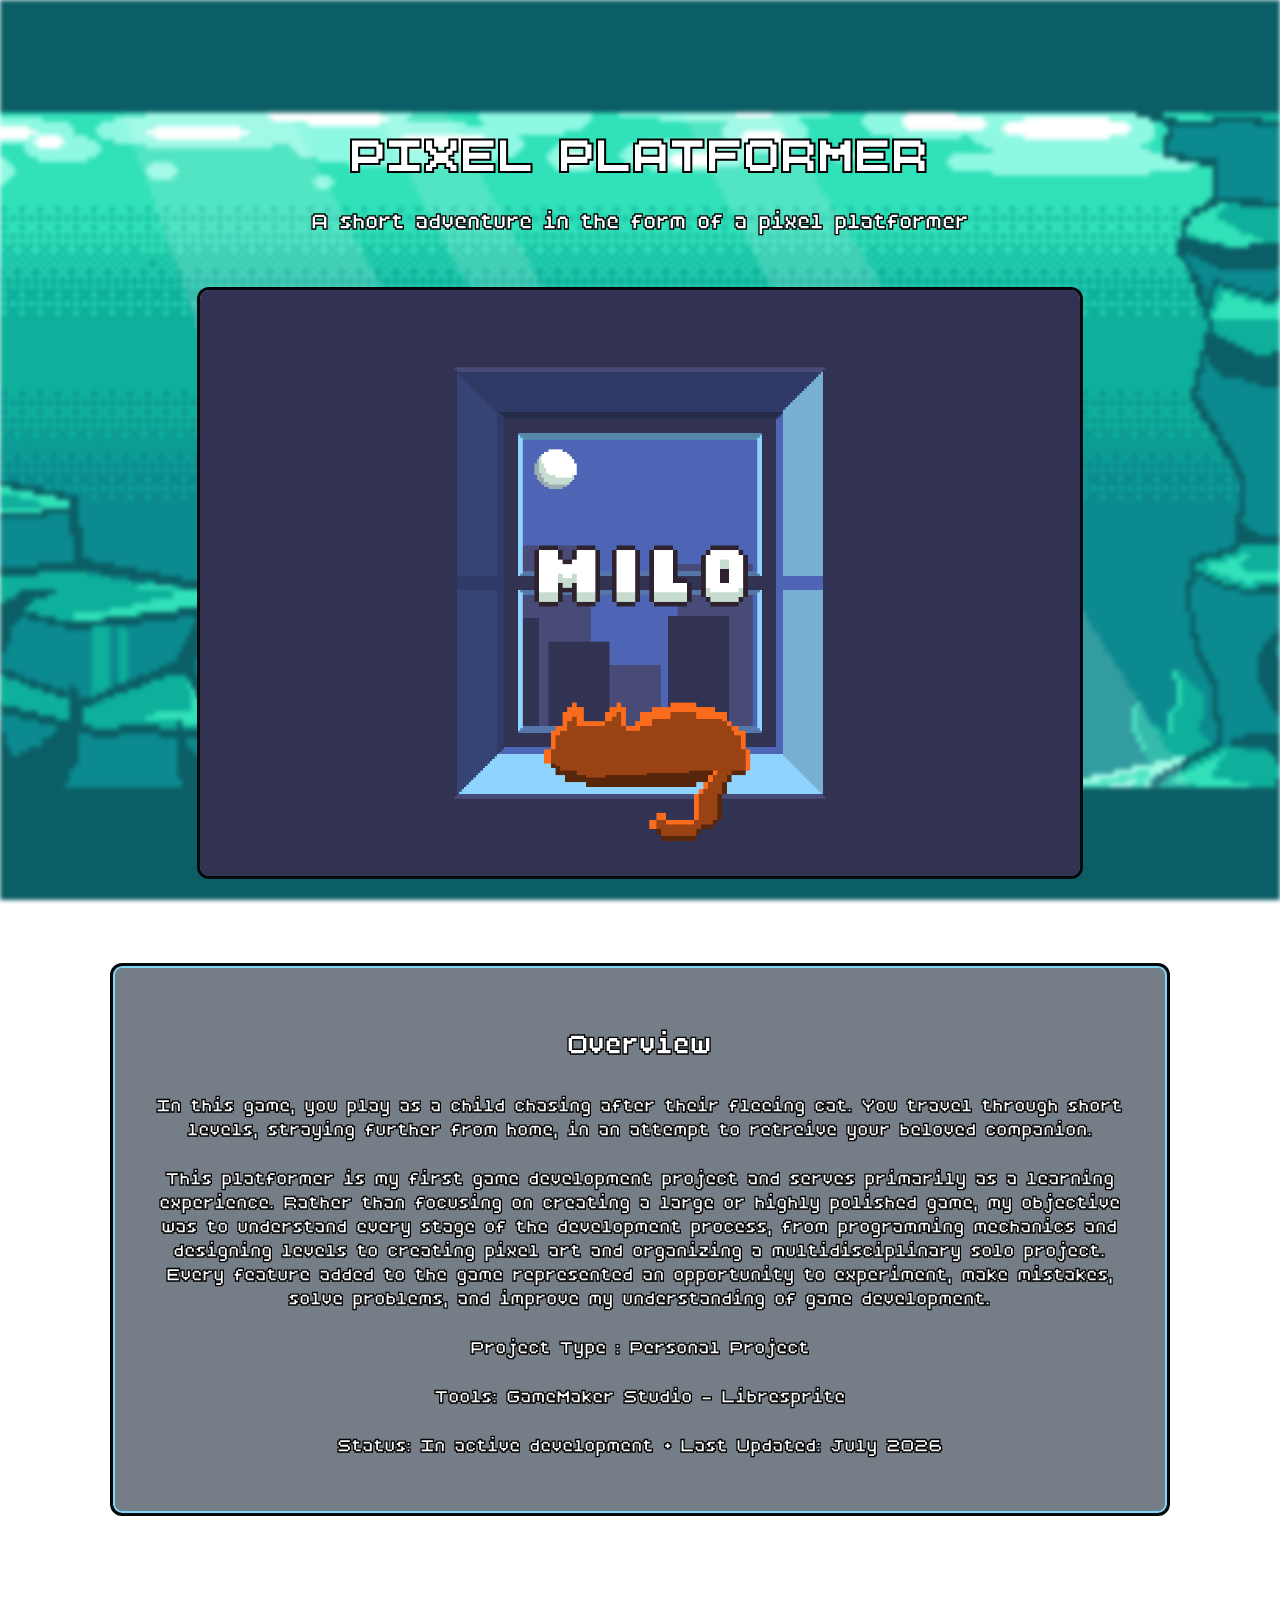
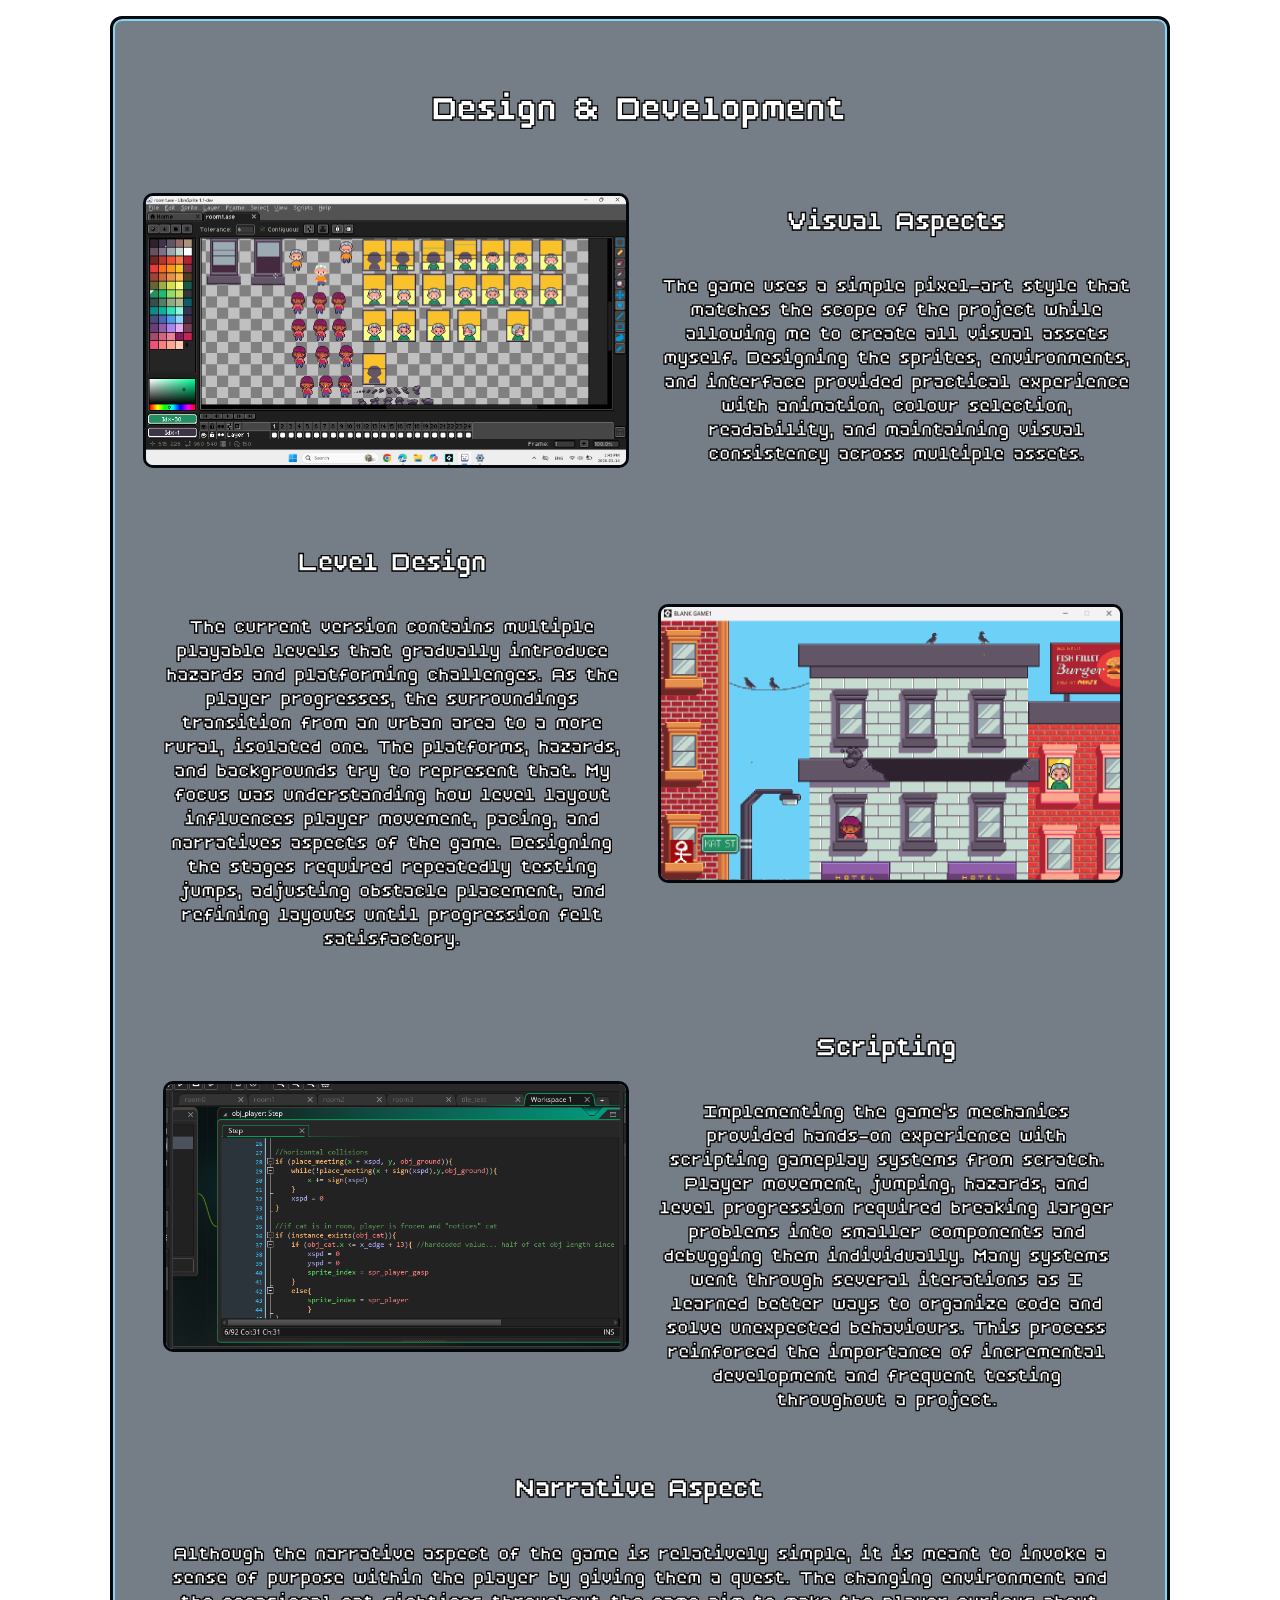
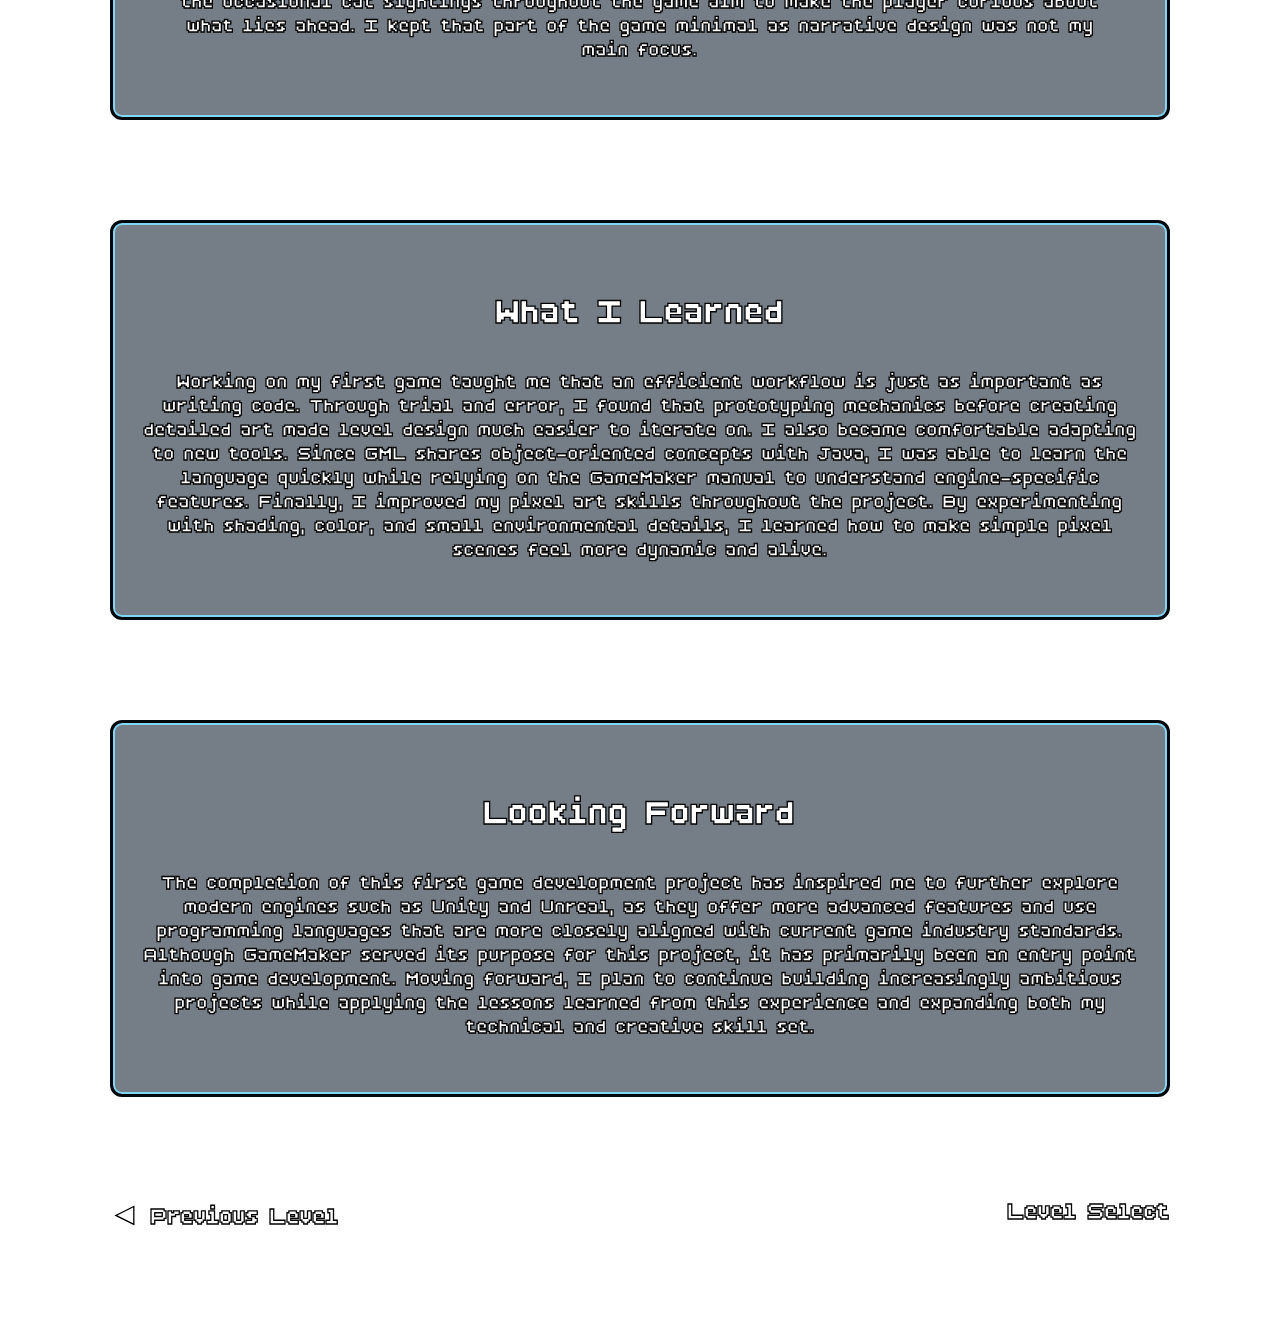
==== platformer.html @ 9d3fc6a2 "Add files via upload" ====
<!DOCTYPE html>
<html lang="eng">
    <head>
        <title>Platformer</title>
        <link rel="stylesheet" href="style.css">
    </head>
    
    <body>
        <img id="background" src="artnanims/aquarium_nofish.gif" style="  filter:blur(2px);">
        <main class="project-page">

            <header class="hero">

                <h1 class="page-title">PIXEL PLATFORMER</h1>

                <p  id="text">
                    A short adventure in the form of a pixel platformer 
                </p>

                <img src="artnanims/MILO-cover.png" alt="Portfolio">

            </header>

            <section class="section" id="text" style="font-size: 25px;">

                <h2>Overview</h2>

                 <p style="font-size: 25px;"> In this game, you play as a child chasing after their fleeing cat. You travel through short levels, straying further from home, in an attempt to retreive your beloved companion. </p>

                <p style="font-size: 25px;">This platformer is my first game development project and serves primarily as a learning experience.
                    Rather than focusing on creating a large or highly polished game, my objective was to understand every stage of the development process, from programming mechanics and designing levels to creating pixel art and organizing a multidisciplinary solo project.
                    Every feature added to the game represented an opportunity to experiment, make mistakes, solve problems, and improve my understanding of game development.
                </p>

               

                <p>Project Type : Personal Project 
                <p>Tools: GameMaker Studio - Libresprite</p> 

                    <p>Status: In active development •  
                    Last Updated: July 2026</p>

            </section>

            <section class="section"  id="text">

                <h2>Design & Development</h2>

                <div class="feature-row">

                    <img src="media/MILO-assets2.png">

                    <div>

                        <h3>Visual Aspects</h3>

                        <p style="font-size: 25px;">The game uses a simple pixel-art style that matches the scope of the project while allowing me to create all visual assets myself.
                            Designing the sprites, environments, and interface provided practical experience with animation, colour selection, readability, and maintaining visual consistency across multiple assets. 
                        </p>

                    </div>

                </div>

                <div class="feature-row reverse"  id="text">

                    <img src="media/platformer-lvl1.png">

                    <div>

                        <h3>Level Design</h3>

                        <p style="font-size: 25px;">The current version contains multiple playable levels that gradually introduce hazards and platforming challenges. As the player progresses, the surroundings transition from an urban area to a more rural, isolated one. The platforms, hazards, and backgrounds try to represent that.
                            My focus was understanding how level layout influences player movement, pacing, and narratives aspects of the game. Designing the stages required repeatedly testing jumps, adjusting obstacle placement, and refining layouts until progression felt satisfactory.
                        </p>

                    </div>

                </div>

                <div class="feature-row"  id="text">

                    <img src="media/MILO-scripting.png">

                    <div>

                        <h3>Scripting</h3>

                        <p style="font-size: 25px;">Implementing the game's mechanics provided hands-on experience with scripting gameplay systems from scratch.
                            Player movement, jumping, hazards, and level progression required breaking larger problems into smaller components and debugging them individually. Many systems went through several iterations as I learned better ways to organize code and solve unexpected behaviours.
                            This process reinforced the importance of incremental development and frequent testing throughout a project.
                        </p>

                    </div>

                </div>

                <div id="text">


                    <div>

                        <h3>Narrative Aspect</h3>

                        <p style="font-size: 25px;">Although the narrative aspect of the game is relatively simple, it is meant to invoke a sense of purpose within the player by giving them a quest. The changing environment and the occasional cat sightings throughout the game aim to make the player curious about what lies ahead. I kept that part of the game minimal as narrative design was not my main focus.
                        </p>

                    </div>

                </div>

            </section>

            <section class="section"  id="text">

                <h2>What I Learned</h2>

                <p style="font-size: 25px;">Working on my first game taught me that an efficient workflow is just as important as writing code. Through trial and error, I found that prototyping mechanics before creating detailed art made level design much easier to iterate on.
                    I also became comfortable adapting to new tools. Since GML shares object-oriented concepts with Java, I was able to learn the language quickly while relying on the GameMaker manual to understand engine-specific features.
                    Finally, I improved my pixel art skills throughout the project. By experimenting with shading, color, and small environmental details, I learned how to make simple pixel scenes feel more dynamic and alive.</p>

            </section>

            <section class="section"  id="text">

                <h2>Looking Forward</h2>

                <p style="font-size: 25px;">The completion of this first game development project has inspired me to further explore modern engines such as Unity and Unreal, as they offer more advanced features and use programming languages that are more closely aligned with current game industry standards. Although GameMaker served its purpose for this project, it has primarily been an entry point into game development. Moving forward, I plan to continue building increasingly ambitious projects while applying the lessons learned from this experience and expanding both my technical and creative skill set.</p>

            </section>

            <nav class="project-nav"  id="text" class="buttons" >

                <a href="portfolio.html" style="text-decoration: none; color:white">◄ Previous Level</a>

                <a href="projects.html" style="text-decoration: none; color:white">Level Select</a>

            </nav>

        </main>
    











    </body>

   

</html>
---- style.css ----
.menu { /*MENU TITLE SHADOW*/
    color: #d8ffff;

    text-shadow:
        -2px 0 #14516a,
         2px 0 #14516a,
         0 -2px #14516a,
         0  2px #14516a,
        -2px -2px #14516a,
         2px -2px #14516a,
        -2px  2px #14516a,
         2px  2px #14516a,

         5px 5px 0 #082534;
}

/*BACKGROUND ANIM*/
#background { 
    position: fixed;

    top: 0;
    left: 0;

    width: 100vw;
    height: 100vh;

    object-fit: cover;

    

    z-index: -1;
}

/*MAIN TITLE PLACEMENT & FONT*/
#overlay {
    position: absolute; 

    top: 40%;
    left: 50%;

    transform: translate(-50%, -50%); /**/

    text-align: center;

    /*color: rgb(150, 87, 147);*/
    color: white;

    font-family: "BoldPixels", sans-serif;
    
    
}

body {
    margin: 0;
    overflow-x: hidden;
    overflow-y: auto;
}

/*MENU INTERFACE*/
.ui-window{

    width:min(950px,90vw);

    margin: 80px auto;

    padding:40px;

    background:rgba(5,20,35,.55);

    border:2px solid #7fd6f5;

    border-radius:18px;

    backdrop-filter: blur(2px);

    font-family: "BoldPixels";

}

/*PAGE TITLE*/
.page-title{

    margin-bottom: 0px; 
    font-size: 65px;
    font-family: "BoldPixels", sans-serif;
    font-size: 65px;
    color:white;
    -webkit-text-stroke: 2px black; 
    text-align: center;
}


/*IMPORTED FONTS*/
@font-face {
    font-family: "BoldPixels";
    src: url("fonts/BoldsPixels.ttf") format("truetype");
}

@font-face {
    font-family: "Pixelta";
    src: url("fonts/Pixelta.ttf") format("truetype");
}

@font-face {
    font-family: "StarCrush";
    src: url("fonts/Star\ Crush.ttf") format("truetype");
}


#menutitle{
    font-size: 110px;
    margin-bottom: 0px;
    -webkit-text-stroke: 2.5px rgb(0, 22, 20) ; 
}

#menusub{
    font-size: 25px; 
    /*padding-top: 0%;*/
    margin-top: 0px;
    border-width: 0px;
    margin-bottom: 5px;
    -webkit-text-stroke: 1px black; 
}

/*STYLE FOR REGULAR TEXT (NONE TITLE)*/
#text{
    font-family: "BoldPixels", sans-serif;
    color:white;
    -webkit-text-stroke: 1.3px black; 
    font-size: 25px;
    margin: 20px;
    text-align: center; 
    font-size: 30px;
}

/*BUTTON STYLIZATION */
.buttons {
    text-align: center;
    margin-top: 20px;
    display: flex;
    flex-direction: column;
    gap: 10px;
    -webkit-text-stroke: 1px black;  /*outline*/
   
    
    
}

.buttons a {
    color:#d8ffff;
    text-decoration: none;

    cursor: pointer;

    
    transition: transform 0.1s ease, opacity 0.10s ease;
}

.buttons a:hover {
    transform: scale(1.1);
    opacity: 0.8;
}

.level-panel, .profile-panel {
  position: relative;
  width: min(760px, 90vw);
  margin: 40px auto;
  padding: 28px;
  border: 3px solid #F4F1DE;
  background: #88b3ad  /*rgba(5, 20, 35, 0.55)*/;
  box-shadow: 6px 6px 3px 4px #061b28;
  border-radius: 10px;
}

.level-bg{
  position:relative;
  object-fit: cover;
  
}


.profile-grid {
  display: grid;
  grid-template-columns: 42% 58%;
  gap: 18px;
  align-items: stretch;
  
}

.left-zone,
.right-zone {
  display: flex;
  flex-direction: column;
  gap: 14px;
}

.character-stage {
  flex: 1;
  min-height: 260px;
}

.speech-bubble,
.character-stage,
.name-box,
.info-block {
  background: #DCEFE8;
  border: 3px solid #02080c;
  box-shadow: inset 0 0 0 2px #4B8C86;
  border-radius: 10px;
}


.speech-bubble {
  position: relative;
  padding: 14px;
}


.speech-bubble::before {
  content: "";
  position: absolute;
  left: 35px;
  bottom: -19px;
  border-left: 15px solid transparent;
  border-right: 15px solid transparent;
  border-top: 19px solid #02080c;
}


.speech-bubble::after {
  content: "";
  position: absolute;
  left: 39px;
  bottom: -13px;
  border-left: 11px solid transparent;
  border-right: 11px solid transparent;
  border-top: 13px solid #DCEFE8;
}


.character-stage {
  display: flex;
  justify-content: center;
  align-items: center;
}


.character-stage img {
  image-rendering: pixelated;
  border-radius: 10px;
}


.name-box {
  align-self: flex-start;
  padding: 6px 14px;
  color: #132126;
  font-size: 24px;
  border-radius: 10px;
}


.level {
  margin: 0;
  color: #132126;
}


.info-block {
  padding: 12px;
}


.info-block h3 {
  margin: 0 0 8px 0;
  color: #4B8C86;
}


.info-block p {
  margin: 5px 0;
  color: #132126;
}


.identity-row {
  display: flex;
  align-items: center;
  gap: 12px;
}


.small-profile-icon {
  width: 58px;
  height: 58px;
  border: 3px solid #02080c;
  box-shadow: inset 0 0 0 2px #8EE7D5;
  image-rendering: pixelated;
  background: #4B8C86;
  border-radius: 10px;
}


.panel-title {
  position: absolute;
  top: -22px;
  left: 22px;
  padding: 0 12px;
  color: #F4FBF9;
  font-family: "BoldPixels", sans-serif;
  font-size: 30px;
  -webkit-text-stroke: 1.5px black;
  background: #4B8C86;
  border:3px solid #07161C;
  border-radius: 10px;
  box-shadow:inset 0 0 0 2px #8EE7D5;
}


.character-select {
  display: flex;
  gap: 12px;
  justify-content: center;
  margin-top: 16px;
}


.level-panel button, .character-select button {
  width: 64px;
  height: 64px;
  padding: 0;

  background: #4B8C86;
  border: 3px solid #02080c;
  box-shadow: inset 0 0 0 2px #8EE7D5;

  cursor: pointer;
  image-rendering: pixelated;
  border-radius: 10px;
}


.character-select button img {
  width: 100%;
  height: 100%;
  object-fit: cover;
  image-rendering: pixelated;
  transition: filter 0.15s ease, transform 0.15s ease;
}


.character-select button:hover img {
  filter: brightness(1.35);
  transform: translateY(-2px);
}





.project-name {
  position: absolute;
  top: 18px;

  padding: 8px 18px;
  background: white;
  border: 3px solid #02080c;
  box-shadow: inset 0 0 0 2px #386A63;

  color: black;
  font-family: "BoldPixels", sans-serif;
}

.level-animal {
  height: 120px;
  image-rendering: pixelated;
}

.arrow {
  font-family: "BoldPixels", sans-serif;
  font-size: 50px;
  color: white;
  background: none;
  border: none;
  cursor: pointer;
}

.arrow:hover {
  transform: scale(1.15);
}

.level-path {
  position: absolute;
  bottom: 35px;

  display: flex;
  align-items: center;
  gap: 10px;
}



.select-level {
  display: block;
  margin: 20px auto;
}

.level-interface {
  width: min(850px, 90vw);
  margin: 30px auto;
  padding: 24px;

  background: #B8DDD6;
  border: 3px solid #07161C;
  box-shadow: 6px 6px 0 #061b28;
  border-radius: 12px;
}

.level-screen {
  position: relative;
  height: 420px;
  overflow: hidden;

  border: 3px solid #02080c;
  box-shadow: inset 0 0 0 2px #4B8C86;
  border-radius: 10px;

  background: #061f2f;
}

.level-bg {
  position: absolute;
  inset: 0;

  width: 100%;
  height: 100%;

  object-fit: cover;
  image-rendering: pixelated;

  z-index: 0;
}

.project-name {
  position: absolute;
  top: 24px;
  left: 50%;
  transform: translateX(-50%);

  padding: 8px 24px;

  background: #DCEFE8;
  border: 3px solid #07161C;
  box-shadow: inset 0 0 0 2px #488c86;
  border-radius: 8px;

  

  color: #07161C;
  font-family: "BoldPixels", sans-serif;
  font-size: 26px;
  text-align: center;

  z-index: 2;
}

.level-slots {
  position: absolute;
  left: 50%;
  bottom: 55px;
  transform: translateX(-50%);

  display: grid;
  grid-template-columns: 1fr 1fr 1fr;
  gap: 55px;

  width: 75%;
  z-index: 2;
}

.level-slot {
  display: flex;
  flex-direction: column;
  align-items: center;
  justify-content: end;

  min-height: 230px;

  color: #F4FBF9;
  font-family: "BoldPixels", sans-serif;
  text-align: center;
}

.level-slot.empty {
  visibility: hidden;
}

.level-animal {
  height: 95px;
  image-rendering: pixelated;
  margin-bottom: 25px;
}

.level-slot.current .level-animal {
  animation: bob 1.2s infinite ease-in-out;
}

@keyframes bob {
  0%, 100% {
    transform: translateY(0);
  }

  50% {
    transform: translateY(-6px);
  }
}

.level-dot {
  width: 20px;
  height: 20px;

  border-radius: 50%;
  border: 3px solid #DCEFE8;
  background: #DCEFE8;

  margin-bottom: 6px;
}

.level-slot.current .level-dot {
  background: #4B8C86;
}

.level-label {
  font-size: 18px;
  -webkit-text-stroke: 1px black;
}

.level-controls {
  display: flex;
  grid-template-columns: 1fr auto 1fr;
  align-items: center;
  justify-content: center;
  gap: 20px;
  

  margin-top: 18px;
}

.level-controls button {
  font-family: "BoldPixels", sans-serif;
  font-size: 34px;

  color: #07161C;
  background: none;
  border: none;

 
  cursor: pointer;
}

#prevBtn {
  justify-self: start;
}

#selectBtn {
  justify-self: center;
  font-size: 32px;
}

#nextBtn {
  justify-self: end;
}

.level-controls button:hover:not(:disabled) {
  transform: scale(1.1);
  opacity: 0.85;
}

.level-controls button:disabled {
  opacity: 0.35;
  cursor: default;
}

.level-animal {
  width: 80px;
  height: 80px;

  object-fit: contain;
  image-rendering: pixelated;

  margin-bottom: 28px;
}

.level-path {
  position: absolute;

  bottom: 98.5px;

  left: 50%;

  transform: translateX(-50%);

  width: 90%;

  display: flex;

  justify-content: center;

  align-items: center;

  gap: 18px;
}

.path {
  height: 4px;

  width: 230px;

  background: #DCEFE8;
}

.level-label {
  margin-top: 10px;

  color: #F4FBF9;

  font-family: "BoldPixels";

  font-size: 18px;

  -webkit-text-stroke: 1px black;

  text-align: center;
}

.level-path-image {
  position: absolute;

  left: 50%;
  bottom: 88px;

  transform: translateX(-50%);

  width: 76%;
  height: auto;

  image-rendering: pixelated;

  z-index: 1;
}
/*PROJECTS*/

body{
    background-image:url(...);
    background-size:cover;
}

.project-container{

    width:min(1000px,90vw);

    margin:70px auto;

}

.project-section{

    margin:70px 0;

}

.section-card{

    background:rgba(5,20,35,.65);

    border:3px solid #7fd6f5;

    box-shadow:6px 6px 0 #061b28;

    border-radius:12px;

    padding:28px;

    backdrop-filter:blur(2px);

}

.media{

    border:3px solid #7fd6f5;

    border-radius:10px;

    overflow:hidden;

}

.media img{

    width:100%;

    display:block;

}

.content-row{

    display:grid;

    grid-template-columns:1fr 1fr;

    gap:24px;

    align-items:center;

}

.project-page{

    width:min(1100px,90vw);

    margin:80px auto;

    display:flex;
    flex-direction:column;

    gap:60px;

}

.hero{

    text-align:center;
    

}

.hero img{

    width:80%;

    margin-top:30px;

    border:3px solid #02080c;

    box-shadow:inset 0 0 0 2px #7fd6f5;

    border-radius:12px;

}

.section{

    background:rgba(5,20,35,.55);

    border:3px solid #02080c;

    box-shadow:inset 0 0 0 2px #7fd6f5;

    border-radius:12px;

    padding:30px;

}

.feature-row{

    display:grid;

    grid-template-columns:1fr 1fr;

    gap:35px;

    align-items:center;

    margin-top:40px;

}

.feature-row.reverse img{

    order:2;

}

.feature-row img{

    width:100%;

    border-radius:10px;

    border:3px solid #02080c;

    box-shadow:inset 0 0 0 2px #7fd6f5;

}

.project-nav{

    display:flex;

    justify-content:space-between;

    margin-bottom:50px;

    text-decoration: none;

}


/* PROFILE PANEL */
.profile-panel{
    background:#F2F3EE;
    border:3px solid #07161A;
    box-shadow:6px 6px 0 #06141A;
}

/* UI WINDOW */
.ui-window{
    background: rgba(7,28,36,.60);
    border:2px solid #8EE7D5;
}

/* PROFILE PANEL */
.profile-panel{
    background:#B8DDD6;
    border:3px solid #07161C;
    box-shadow:6px 6px 0 #06141A;
}

/* INNER BOXES */
.speech-bubble,
.character-stage,
.name-box,
.info-block,
.small-profile-icon,
.character-select button{
    background:#DCEFE8;
    border:3px solid #07161C;
    box-shadow:inset 0 0 0 2px #4B8C86;
}

.info-block h3{
    color:#4B8C86;
}

.speech-bubble,
.info-block p,
.name-box{
    color:#132126;
}

.level{
    color:#21484A;
}
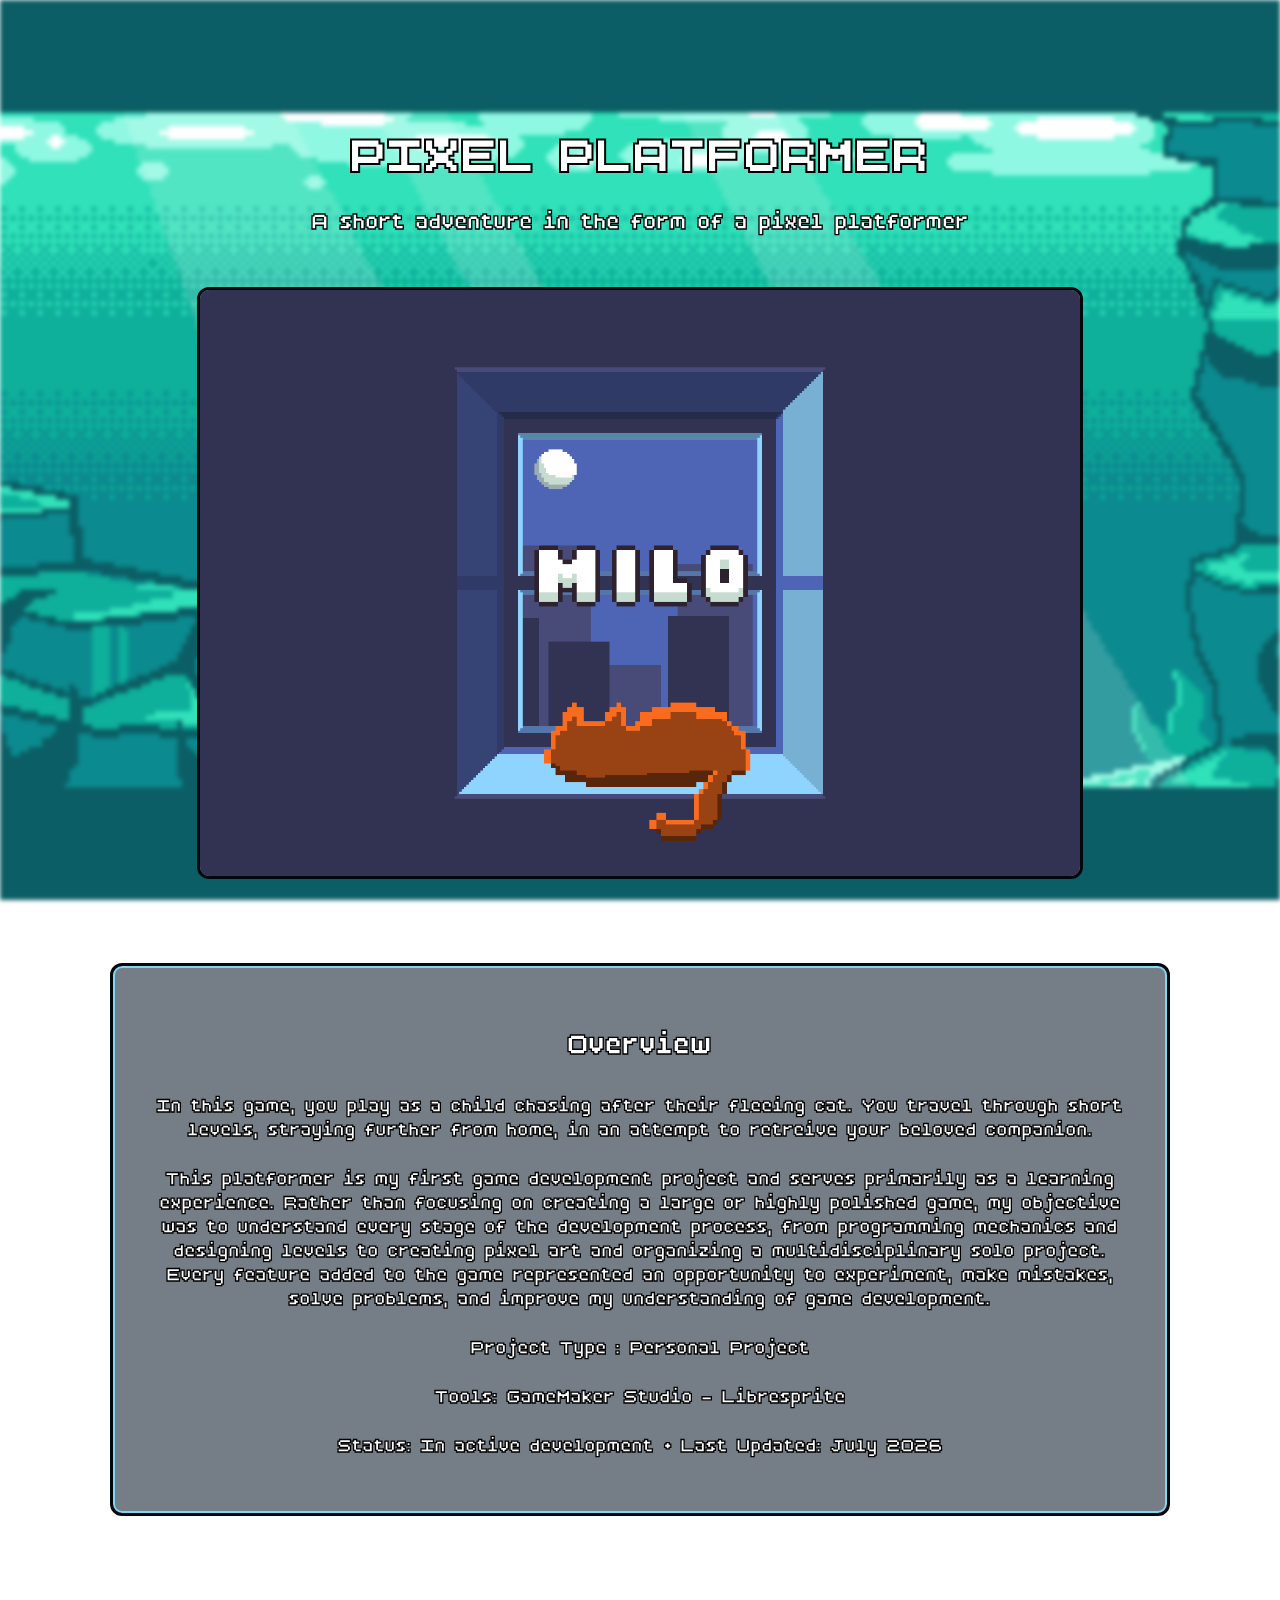
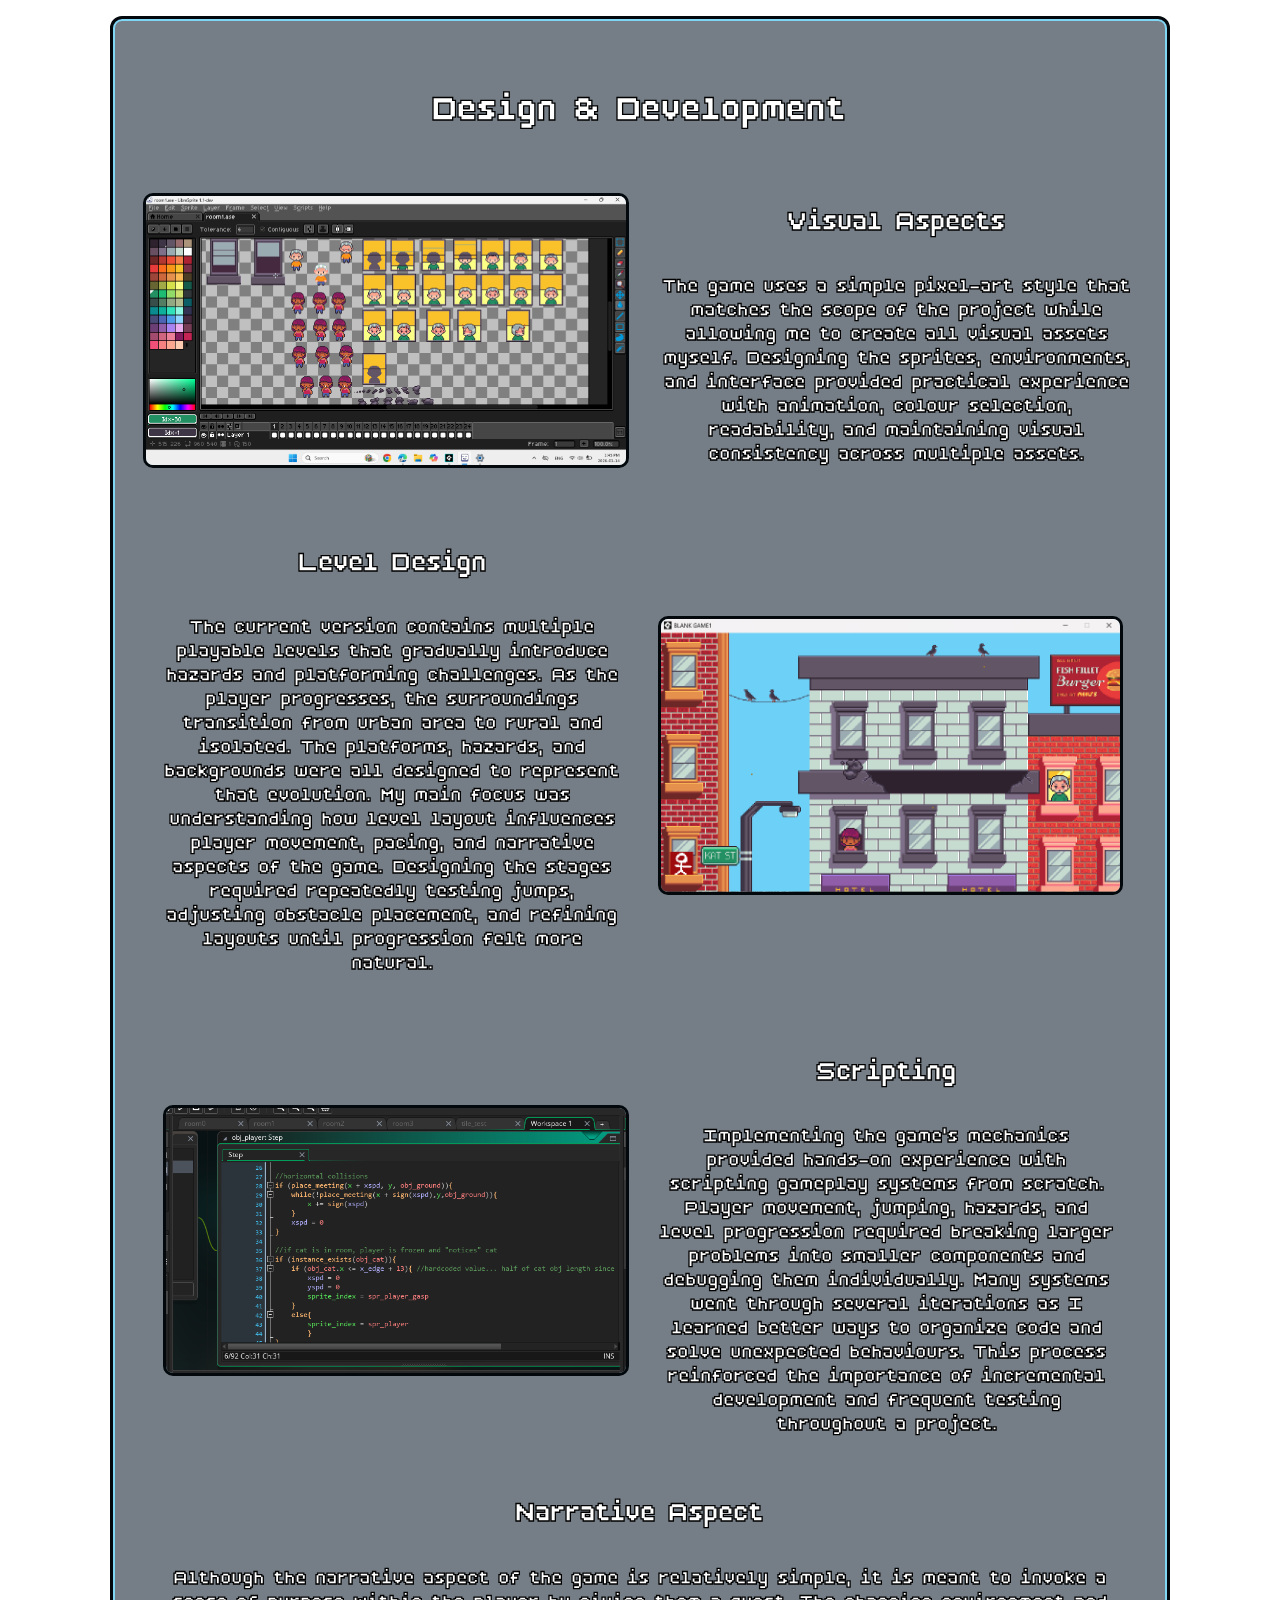
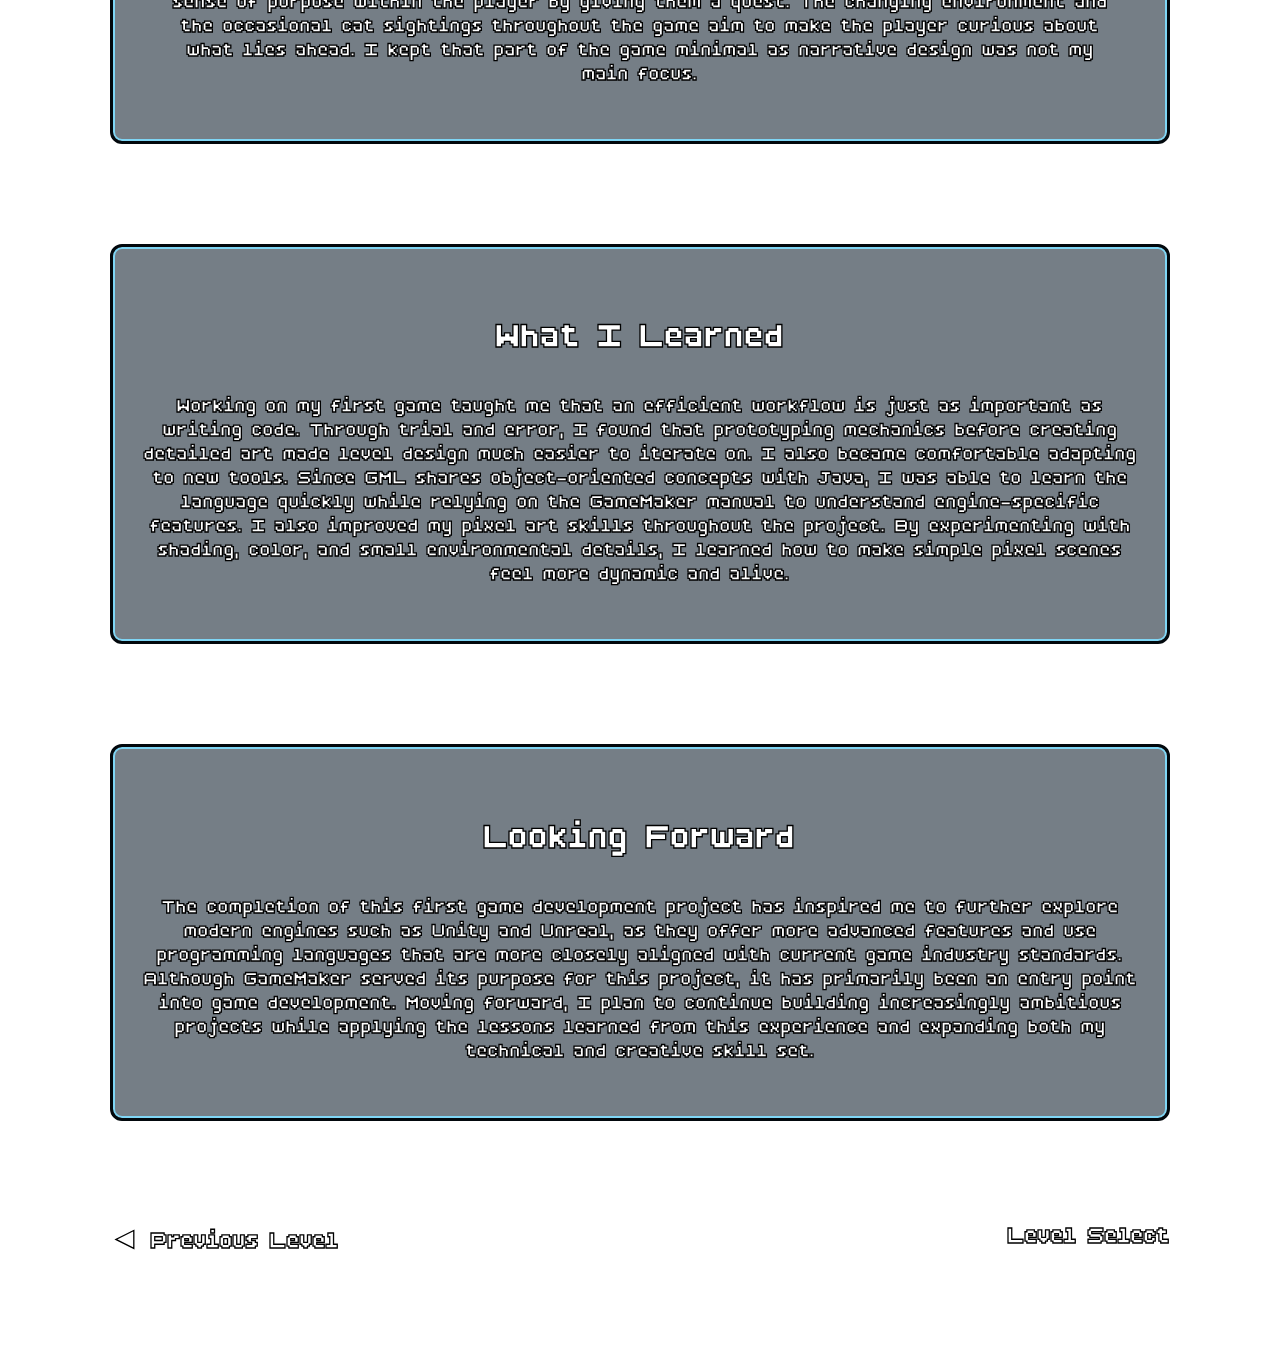
==== commit c7586518: "Add files via upload" ====
--- a/platformer.html
+++ b/platformer.html
@@ -70,8 +70,8 @@
 
                         <h3>Level Design</h3>
 
-                        <p style="font-size: 25px;">The current version contains multiple playable levels that gradually introduce hazards and platforming challenges. As the player progresses, the surroundings transition from an urban area to a more rural, isolated one. The platforms, hazards, and backgrounds try to represent that.
-                            My focus was understanding how level layout influences player movement, pacing, and narratives aspects of the game. Designing the stages required repeatedly testing jumps, adjusting obstacle placement, and refining layouts until progression felt satisfactory.
+                        <p style="font-size: 25px;">The current version contains multiple playable levels that gradually introduce hazards and platforming challenges. As the player progresses, the surroundings transition from urban area to rural and isolated. The platforms, hazards, and backgrounds were all designed to represent that evolution.
+                            My main focus was understanding how level layout influences player movement, pacing, and narrative aspects of the game. Designing the stages required repeatedly testing jumps, adjusting obstacle placement, and refining layouts until progression felt more natural.
                         </p>
 
                     </div>
@@ -117,7 +117,7 @@
 
                 <p style="font-size: 25px;">Working on my first game taught me that an efficient workflow is just as important as writing code. Through trial and error, I found that prototyping mechanics before creating detailed art made level design much easier to iterate on.
                     I also became comfortable adapting to new tools. Since GML shares object-oriented concepts with Java, I was able to learn the language quickly while relying on the GameMaker manual to understand engine-specific features.
-                    Finally, I improved my pixel art skills throughout the project. By experimenting with shading, color, and small environmental details, I learned how to make simple pixel scenes feel more dynamic and alive.</p>
+                    I also improved my pixel art skills throughout the project. By experimenting with shading, color, and small environmental details, I learned how to make simple pixel scenes feel more dynamic and alive.</p>
 
             </section>
 
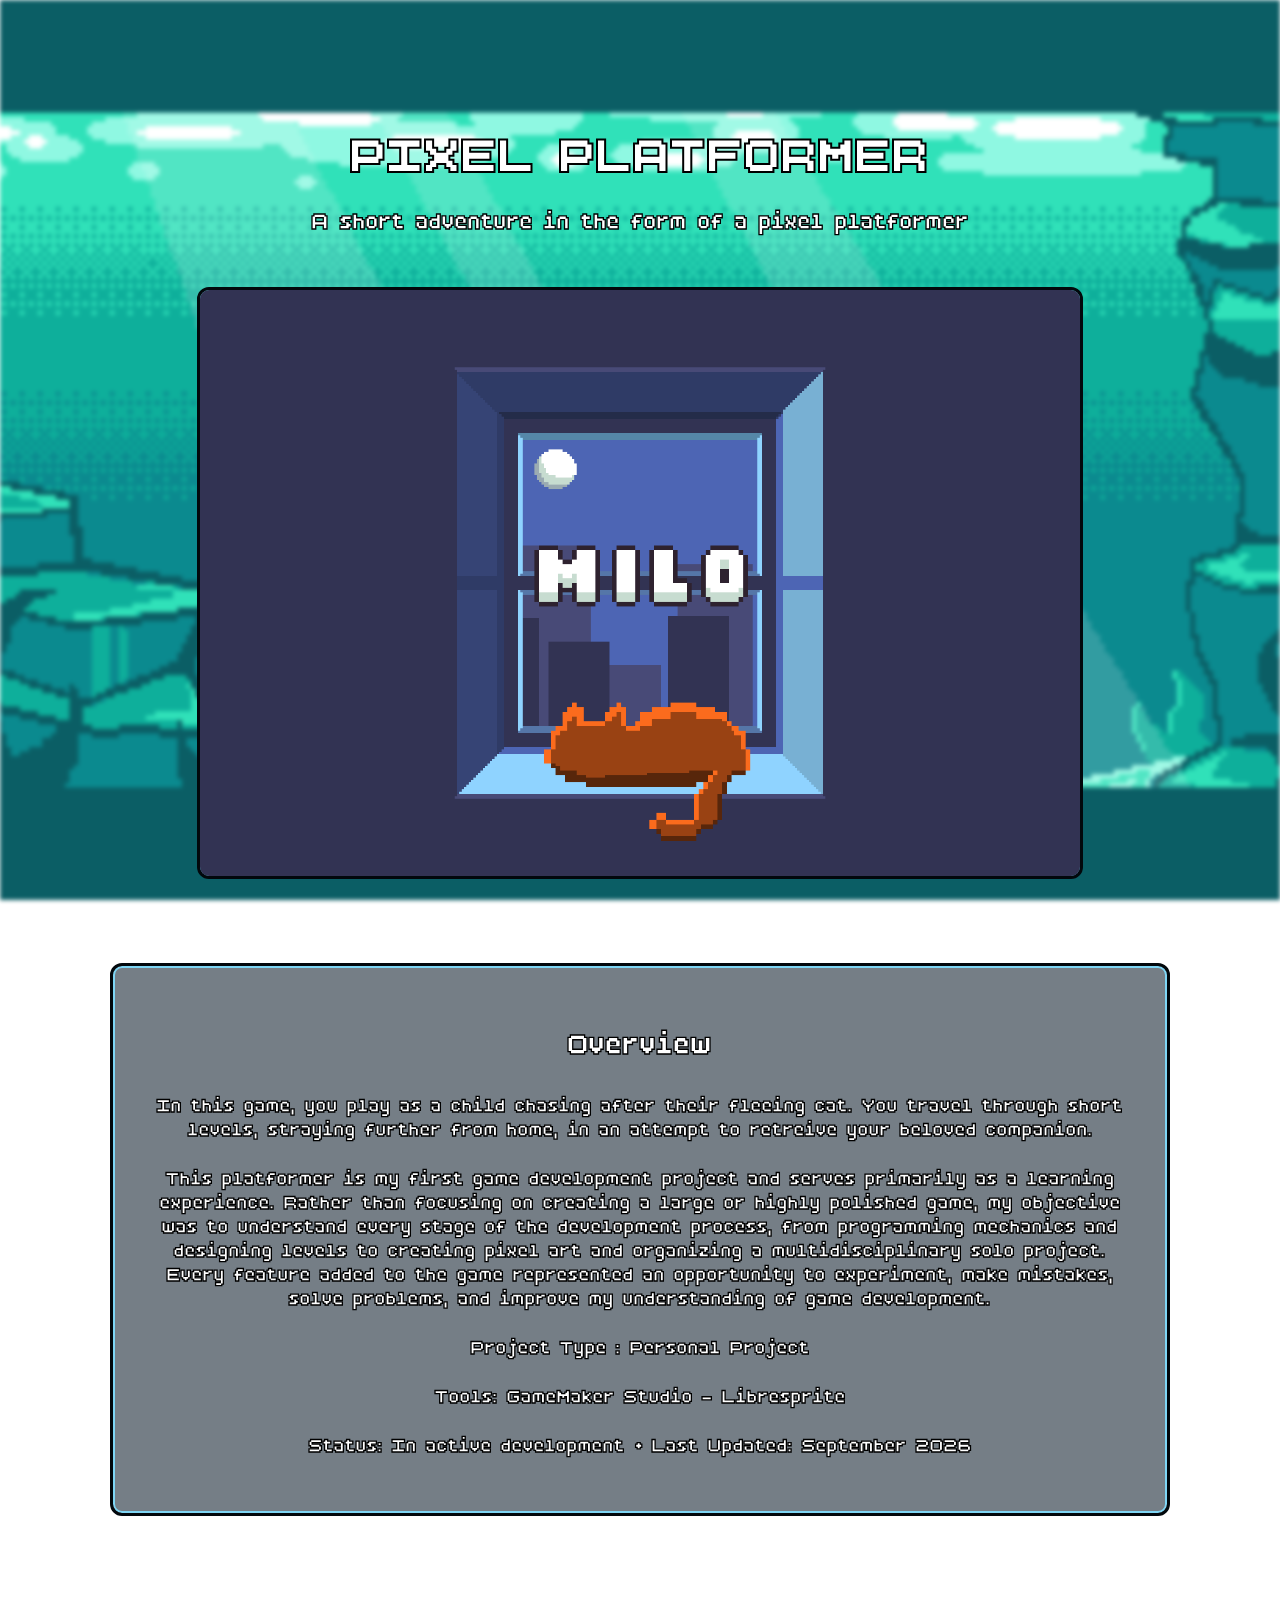
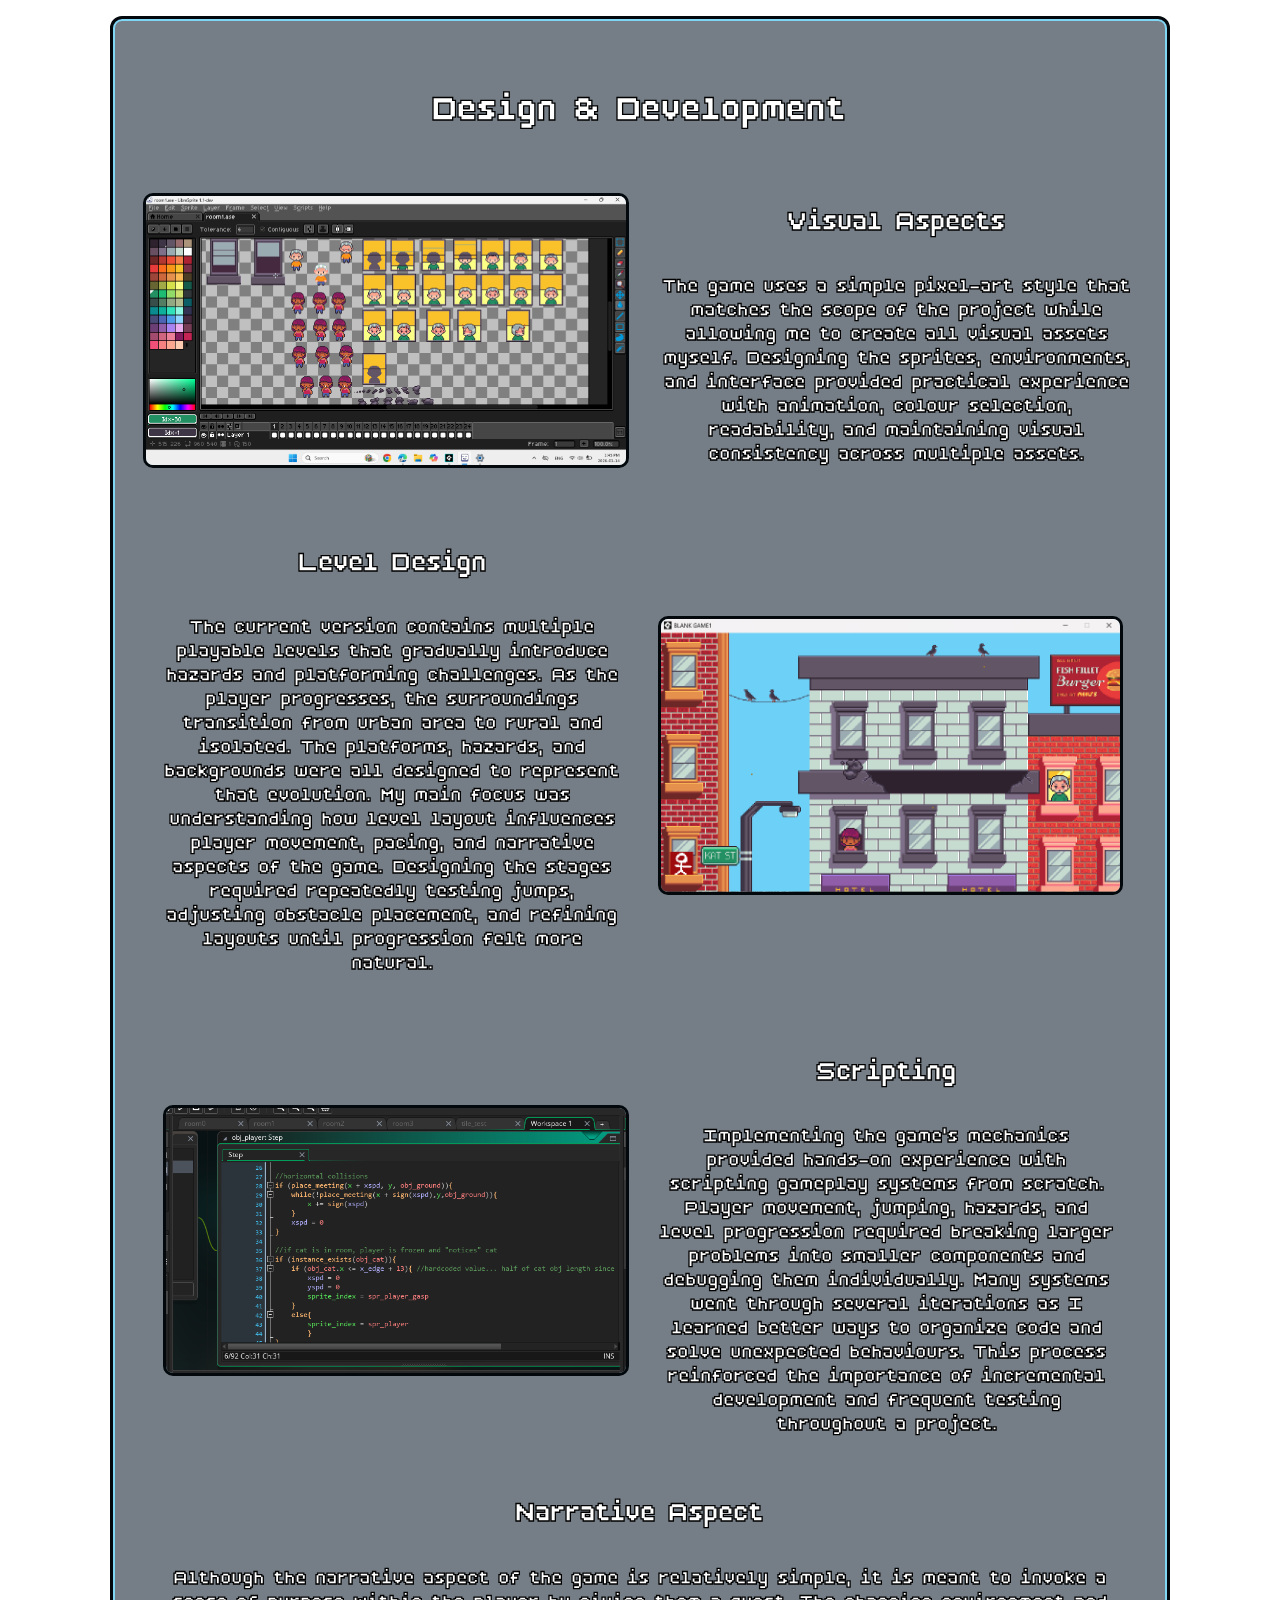
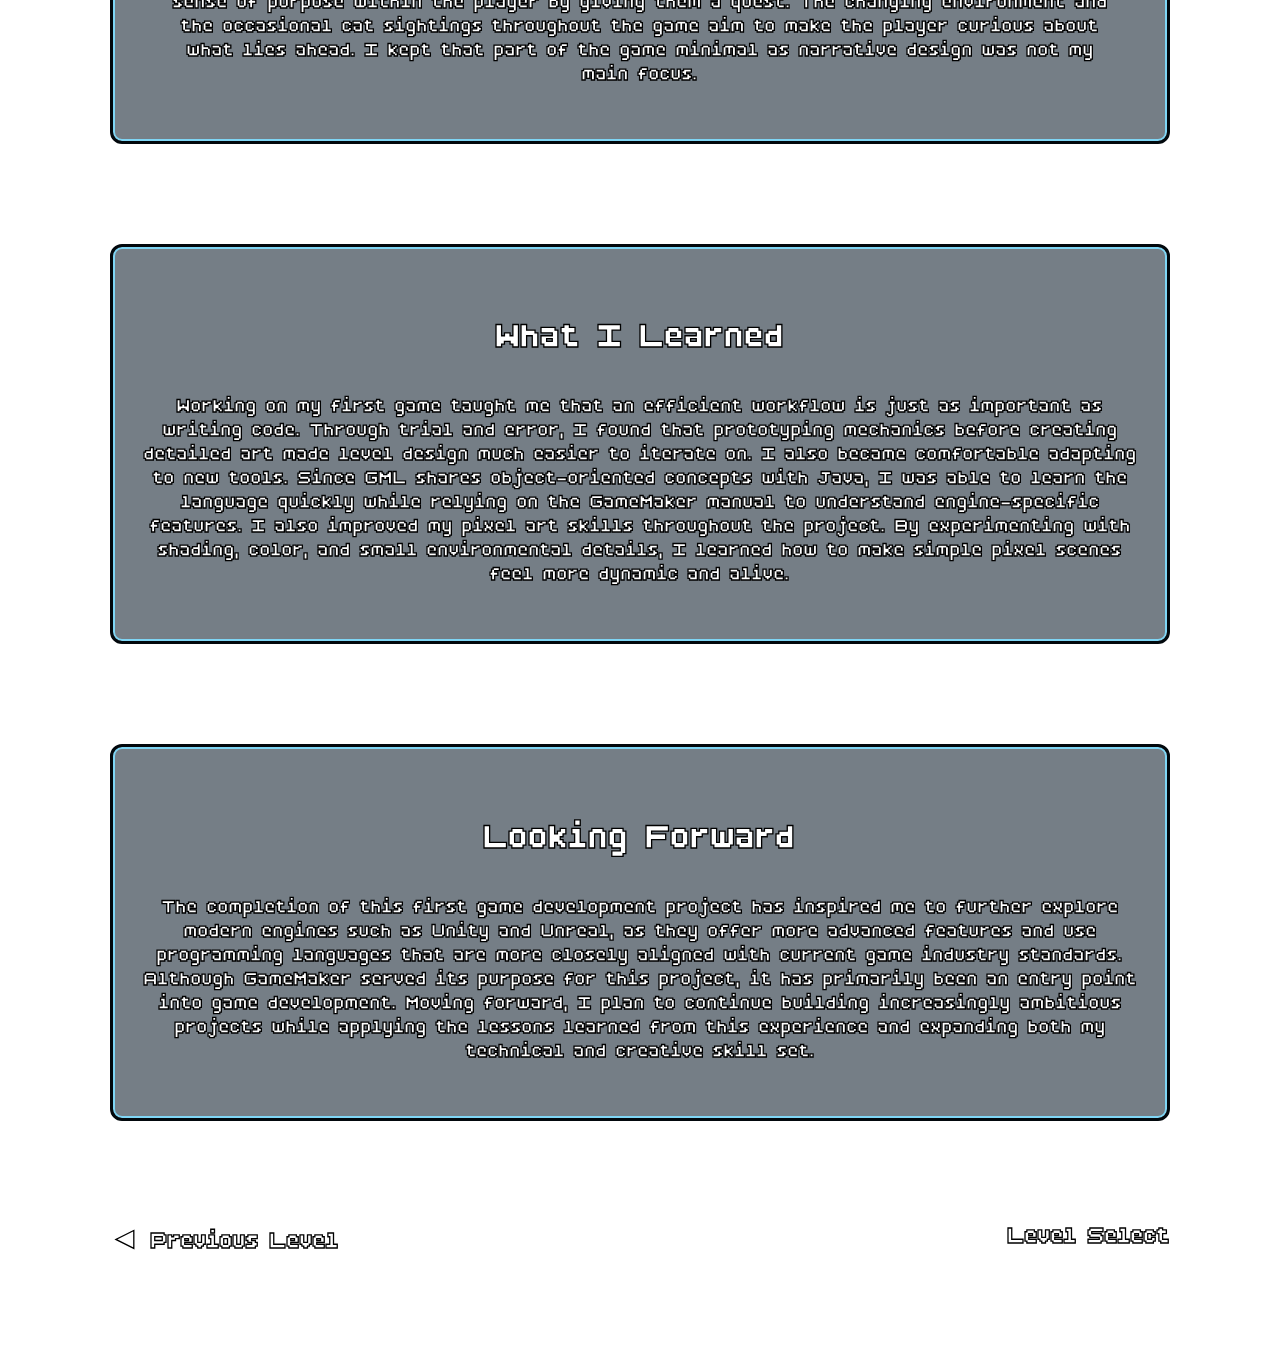
==== commit fe480440: "Update platformer.html" ====
--- a/platformer.html
+++ b/platformer.html
@@ -38,7 +38,7 @@
                 <p>Tools: GameMaker Studio - Libresprite</p> 
 
                     <p>Status: In active development •  
-                    Last Updated: July 2026</p>
+                    Last Updated: September 2026</p>
 
             </section>
 
@@ -154,4 +154,4 @@
 
    
 
-</html>+</html>
